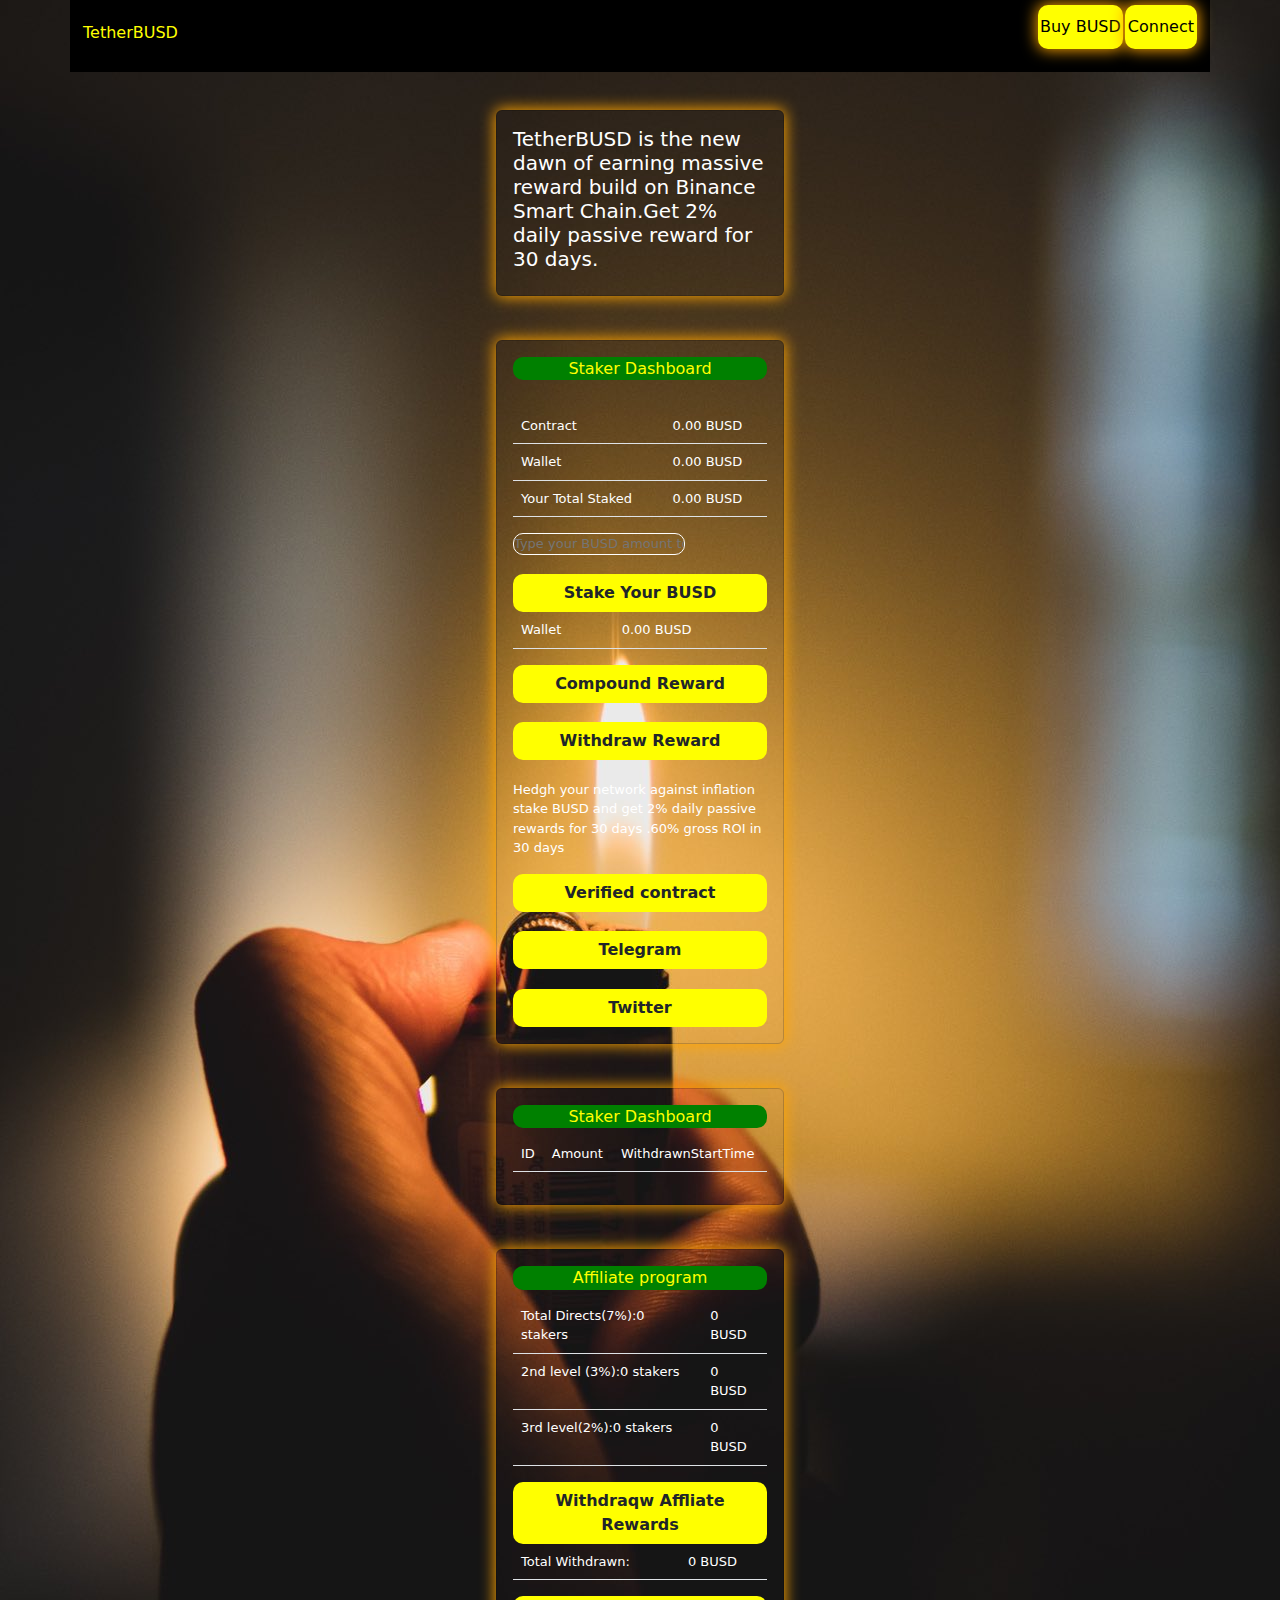
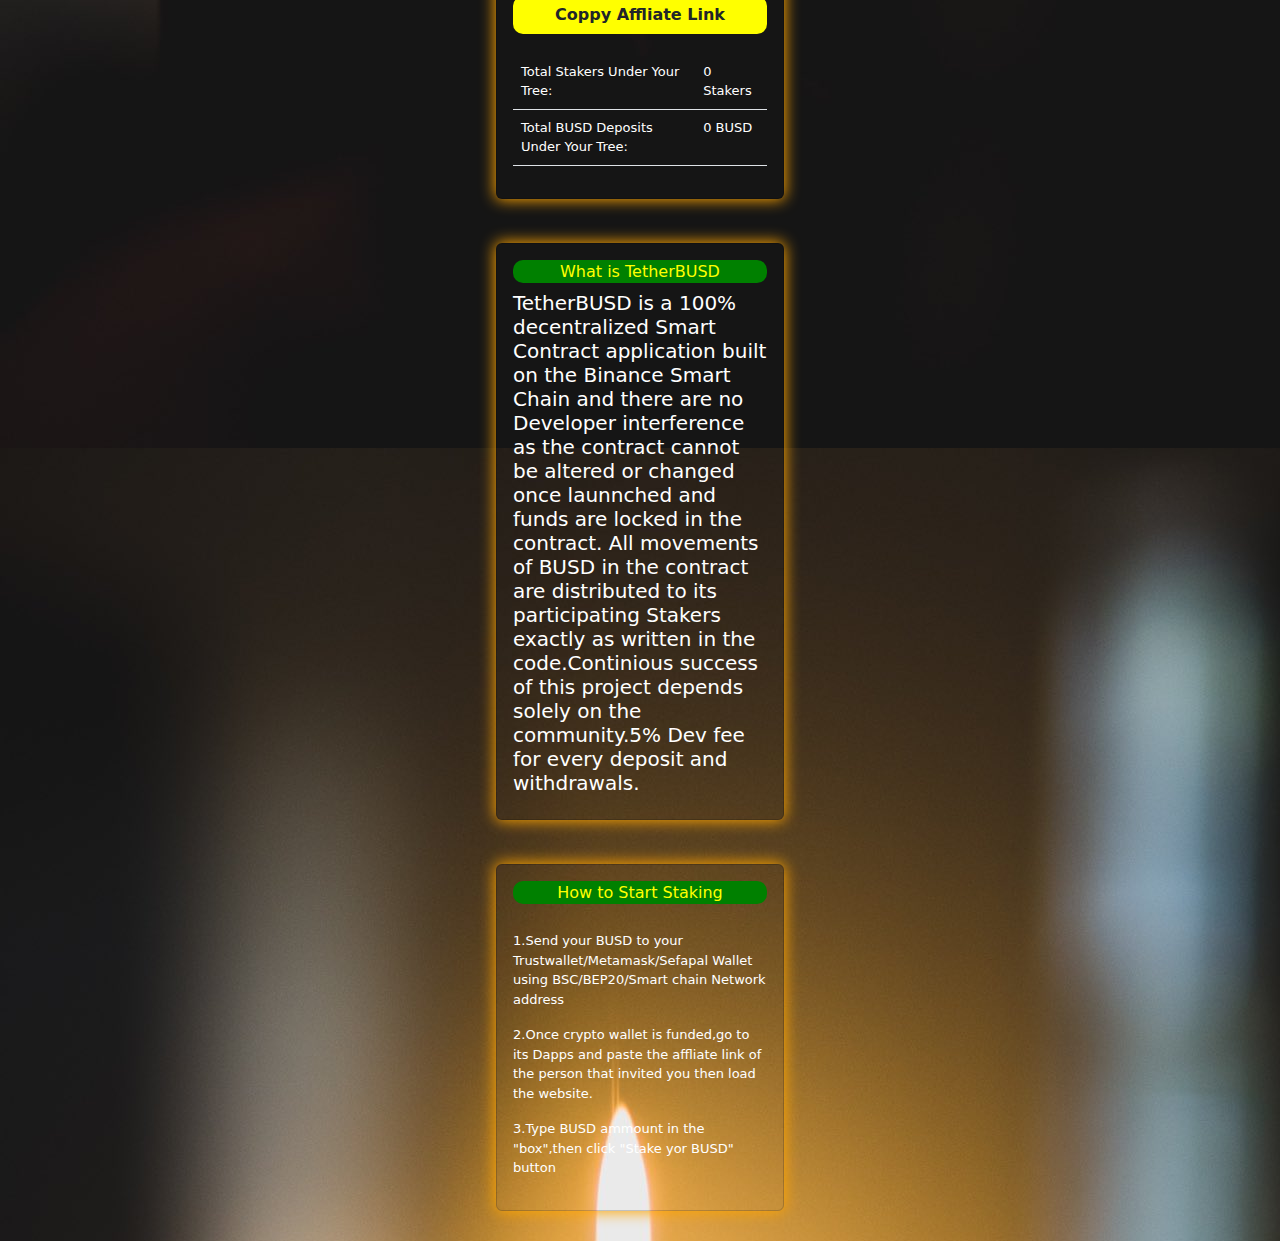
==== index.html @ 79151a65 "Tetherbusd" ====
<!doctype html>
<html lang="en">
  <head>
    <meta charset="utf-8">
    <meta name="viewport" content="width=device-width, initial-scale=1">
   <link rel="stylesheet" href="./css/bootstrap.min.css">
   <link rel="stylesheet" href="./css/style.css">
    <title>Bootstrap demo</title>
  </head>
  <body id="page">

    

    
     
    <section id="header">
      <div class="header container">
        <div class="nav-bar">
          <div class="logo">
            <a href="#">
                 <i class="fa-solid fa-dice"></i>
                   TetherBUSD
            </a>
            </div>
  
  
        <div class="nav-list">
          <div class="hamburger"><div class="bar"></div></div>
            <ul>
                <li><a href="#" type="button" class="ctp">Buy BUSD</a></li>
                <li><a href="#" type="button" class="cta">Connect</a></li>
               
            </ul>
        </div>
        </div>
        
      </div>
      
    </section>
    






    
      <div class="d-flex justify-content-center">
        <div class="pizza">
          <!-- card 1 -->
           <div class="card" style="width: 18rem;">
               <div class="card-body">
                
                 <h5>TetherBUSD is the new dawn of earning massive 
                     reward build on Binance Smart Chain.Get 2% daily passive reward
                 for 30 days. </h5>
                
                 <!-- <a href="#" class="btn btn-primary">Go somewhere</a> -->
               </div>
             </div><br>
       <!-- card 1 end -->
   
   
          <!-- card 2 -->
             <div class="card" style="width: 18rem;">
               <div class="card-body">
                 <h1 class="card-title"> <i class="fa-solid fa-house"></i>   Staker Dashboard</h4>
                   <br>
                   <table class="table">
                           
                     <tbody>
                       
                         <tr>
                         <td colspan="2" >Contract</td>
                         <td>0.00 BUSD</td>
                       </tr>
                       
                       <tr>
                         <td colspan="2">Wallet</td>
                         <td>0.00 BUSD</td>
                       </tr>
                       
                       <tr>
                         
                         <td colspan="2">Your Total Staked</td>
                         <td>0.00 BUSD</td>
                       </tr>
                     </tbody>
                   </table>
                   <input type="text"  placeholder="Type your BUSD amount to stake">
                  <br> <br>
                  <div class="d-grid">
                   <button class="btn" type="button"><b>Stake Your BUSD</b></button>
                   
                   
                 </div>
                 <table class="table">
                   
                     <tr>
                       <td colspan="">Wallet</td>
                       <td>0.00 BUSD</td>
                     </tr> 
                 </table>
                     <div class="grid">
                       <button class="btn" type="button"><b>Compound Reward</b> </button>
                 
                     </div>
                     <br>
                     <div class="grid">
                       <button class="btn" type="button"><b>Withdraw Reward</b> </button>
                 
                     </div><br>
                     <p>Hedgh your network against inflation stake BUSD 
                       and get 2% daily passive rewards for 30 days 
                       .60% gross ROI in 30 days
                     </p>
                     <div class="grid">
                       <button class="btn" type="button"><b>Verified contract</b> </button>
                 
                     </div><br>
                     <div class="grid">
                       <button class="btn" type="button"><b>Telegram</b> </button>
                 
                     </div><br>
                     <div class="grid">
                       <button class="btn" type="button"><b>Twitter</b> </button>
                 
                     </div>
                 
               </div>
             </div>
             <!-- card 2 end -->
             <br>
   
   
   
   
            <!-- card 3 -->
             <div class="card" style="width: 18rem;">
               <div class="card-body">
                 <h2 class="card-title">Staker Dashboard</h4>
                 <table class="table">
                   
                   <tr>
                     <td colspan="">ID</td>
                     <td>Amount</td>
                     <td>WithdrawnStartTime</td>
                   </tr> 
               </table>
               </div>
             </div><br>
             <!-- card 3 end -->
   
             <div class="card" style="width: 18rem;">
               <div class="me">
                 <div class="card-body">
                   <h3 class="card-title">  <i class="fa-solid fa-user"></i>  Affiliate program</h5>
                     <table class="table">
                     
                       <tr>
                         <td colspan="2">Total Directs(7%):0 stakers</td>
                         <td>0 BUSD</td>
                       </tr> 
     
                       <tr>
                         <td colspan="2">2nd level (3%):0 stakers</td>
                         
                         <td>0 BUSD</td>
                       </tr> 
     
                       <tr>
                         <td colspan="2">3rd level(2%):0 stakers</td>
                         
                         <td>0 BUSD</td>
                       </tr> 
   
                   </table>
                   <div class="grid">
                     <button class="btn" type="button"><b>Withdraqw Affliate Rewards</b> </button>
               
                   </div>
                  
                   <table class="table">
                     <tr>
                       <td colspan="2">Total Withdrawn:</td>
                       
                       <td>0 BUSD</td>
                     </tr> 
                   </table>
                   <div class="grid">
                     <button class="btn" type="button"><b>Coppy Affliate Link</b> </button>
               
                   </div><br>
                   <table class="table">
                     <tr>
                       <td colspan="2">Total Stakers Under Your Tree:</td>
                       
                       <td>0 Stakers</td>
                     </tr> 
   
                     <tr>
                       <td colspan="2">Total BUSD Deposits Under Your Tree:</td>
                       
                       <td>0 BUSD</td>
                     </tr> 
   
                   </table>
   
                 </div>
               </div>
               
             </div><br>
   
             <div class="card" style="width: 18rem;">
               <div class="card-body">
                 <h4 class="card-title">What is TetherBUSD</h4>
                 <h5>TetherBUSD is a 100% decentralized Smart Contract application
                  built on the Binance Smart Chain and there are no Developer interference 
                as the contract cannot be altered or changed once launnched 
              and funds are locked  in the contract.
            All movements of BUSD in the contract are distributed to its participating
              Stakers exactly as written in the code.Continious success of 
            this project depends solely on the community.5% Dev fee for every deposit 
            and withdrawals.</h5>
               </div>
             </div><br>
   
             <div class="card" style="width: 18rem;">
               <div class="card-body">
                 <h6 class="card-title">How to Start Staking    </h5><br>
                  <p1>1.Send your BUSD to your <br> Trustwallet/Metamask/Sefapal Wallet
                  using BSC/BEP20/Smart chain Network address</p>

                  <p2>2.Once crypto wallet is funded,go to its Dapps and paste the affliate 
                    link of the person that invited you then load the website.
                  </p>
                  
                  <p3>3.Type BUSD ammount in the "box",then click "Stake yor BUSD" 
                    button
                  </p>
                 <!-- <p class="card-text">With supporting text below as a natural lead-in to additional content.</p> -->
                 <!-- <a href="#" class="btn btn-primary">Go somewhere</a> -->
               </div>
             </div>
             <div class="icon">
               
               <i class="fa-brands fa-twitter"></i>
               <i class="fa-brands fa-telegram"></i>
               <i class="fa-brands fa-youtube"></i>
             </div>
              
             
             
   
       </div>
      </div>
      
    
    
  

<script src="./js/icon.js"></script>
<!-- <script src="./js/bootstrap.min.js"></script> -->
<script src="./js/bootstrap.bundle.js"></script>
  </body>
</html>
---- css/style.css ----
*{
    padding: 0;
    margin: 0;
    box-sizing: border-box;

}
#page {
    
    background-image: url(./IMG_20221009_154825.jpg);
    /* background-color: blue; */
    
}

.cta{
    display: inline-block;
    padding: 10px 3px;
    color: black;
    border-radius: 10px;
    background-color: yellow;
    margin-top: 5px;
    box-shadow: 0px 0px 15px 1px orange;
    /* border: 2px solid crimson; */
    /* font-size: 2rem; */
    /* text-transform: uppercase; */
    /* letter-spacing: .1rem; */
    /* margin-top: 30px; */
    /* transition: .3s ease; */
    /* transition-property: background-color, color; */
}
.ctp{
    display: inline-block;
    padding: 10px 2px;
    color: black;
    border-radius: 10px;
    background-color: yellow;
    margin-right: 2px;
    box-shadow: 0px 0px 15px 1px orange;
    /* font-size: smaller; */
    
   
    margin-top: 5px;
    /* transition: .3s ease; */
    /* transition-property: background-color, color; */
}
.logo a{
    color: yellow;
    text-decoration: none;
}
.nav-list ul a{
    /* color: yellow; */
    text-decoration: none;
}

#header{
    position: fixed;
    z-index: 1000;
    left: 0;
    width: 100vw;
    /* height: auto; */
}
#header .header{
    min-height: 8vh;
    /* background-color: rgba(31, 30, 30, 0.24); */
    background-color: black;
    /* transition: .3s ease background-color; */
}
#header .nav-bar{
    display: flex;
    align-items: center;
    justify-content: space-between;
    width: 100%;
    height: 100%;
    max-width: 1300px;
    padding: 0 1px;
}
#header .nav-list ul{
    list-style: none;
    
    display: flex;
    /* flex-direction: ; */
    justify-content: center;
   
}







#page .pizza{
   margin-top: 90px;
   margin-bottom: 30px;
}
#page .pizza .card{
    margin-top: 20px;
    box-shadow: 0px 0px 15px 1px orange;
    background-color: transparent;
    /* filter: blur(4px); */
    color: white;
    font-size: small;
    /* font-weight: bold;
    z-index: 2;
    transform: translate(-50%, -50%);
    justify-content: space-between !important; */
    /* align-items: center !important; */
    /* margin: 50px; */
}
#page .pizza .card h1{
    border-radius: 10px;
    /* border: 2px solid white; */
    background-color: green;
    text-align: center;
    color: yellow;
    font-size: medium;
    padding: 2px;
    
}
#page .pizza .card h2{
    border-radius: 10px;
    /* border: 2px solid white; */
    background-color: green;
    text-align: center;
    color: yellow;
    font-size: medium;
    padding: 2px;
    
}
#page .pizza .card h3{
    border-radius: 10px;
    /* border: 2px solid white; */
    background-color: green;
    text-align: center;
    color: yellow;
    font-size: medium;
    padding: 2px;
    
}
#page .pizza .card h4{
    border-radius: 10px;
    /* border: 2px solid white; */
    background-color: green;
    text-align: center;
    color: yellow;
    font-size: medium;
    padding: 2px;
    
}
#page .pizza .card h6{
    border-radius: 10px;
    /* border: 2px solid white; */
    background-color: green;
    text-align: center;
    color: yellow;
    font-size: medium;
    padding: 2px;
    
}

#page .pizza .card input{
    border-radius: 10px;
    border: 1px solid;
    background-color: transparent;
    color: white;
}   

#page .pizza .card .table{
    color: white;
}
.pizza .card .d-grid{
    border-radius: 10px;
    background-color: yellow;
    color: black;
    font-size: small;
}
.pizza .card .grid{
    text-align: center;
    border-radius: 10px;
    background-color: yellow;
    color: white;
}
.card .me{
    font-size: small;
}
.pizza .icon{
    color: yellow;
    font-size: 2rem;
    justify-content: center;
    align-items: center;
    text-align: center;
    /* box-shadow: 0px 0px 15px 1px orange; */

}
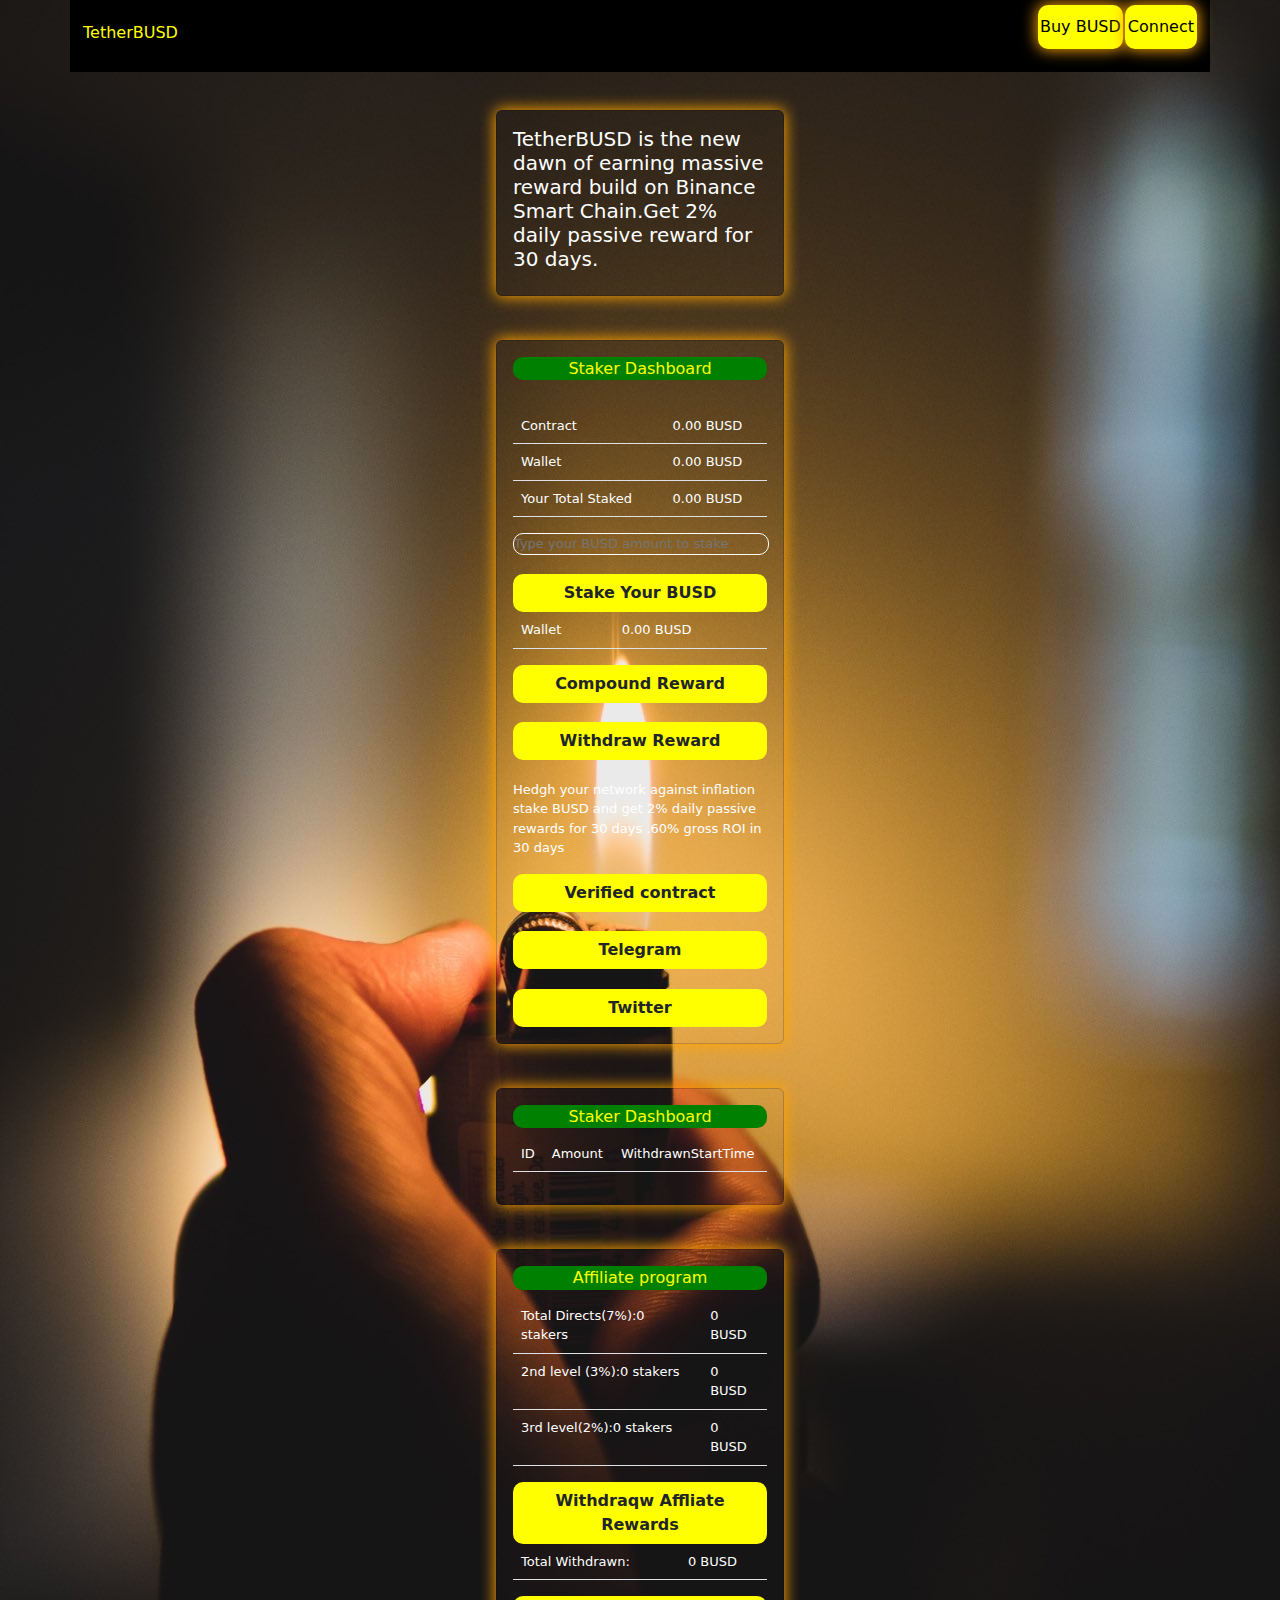
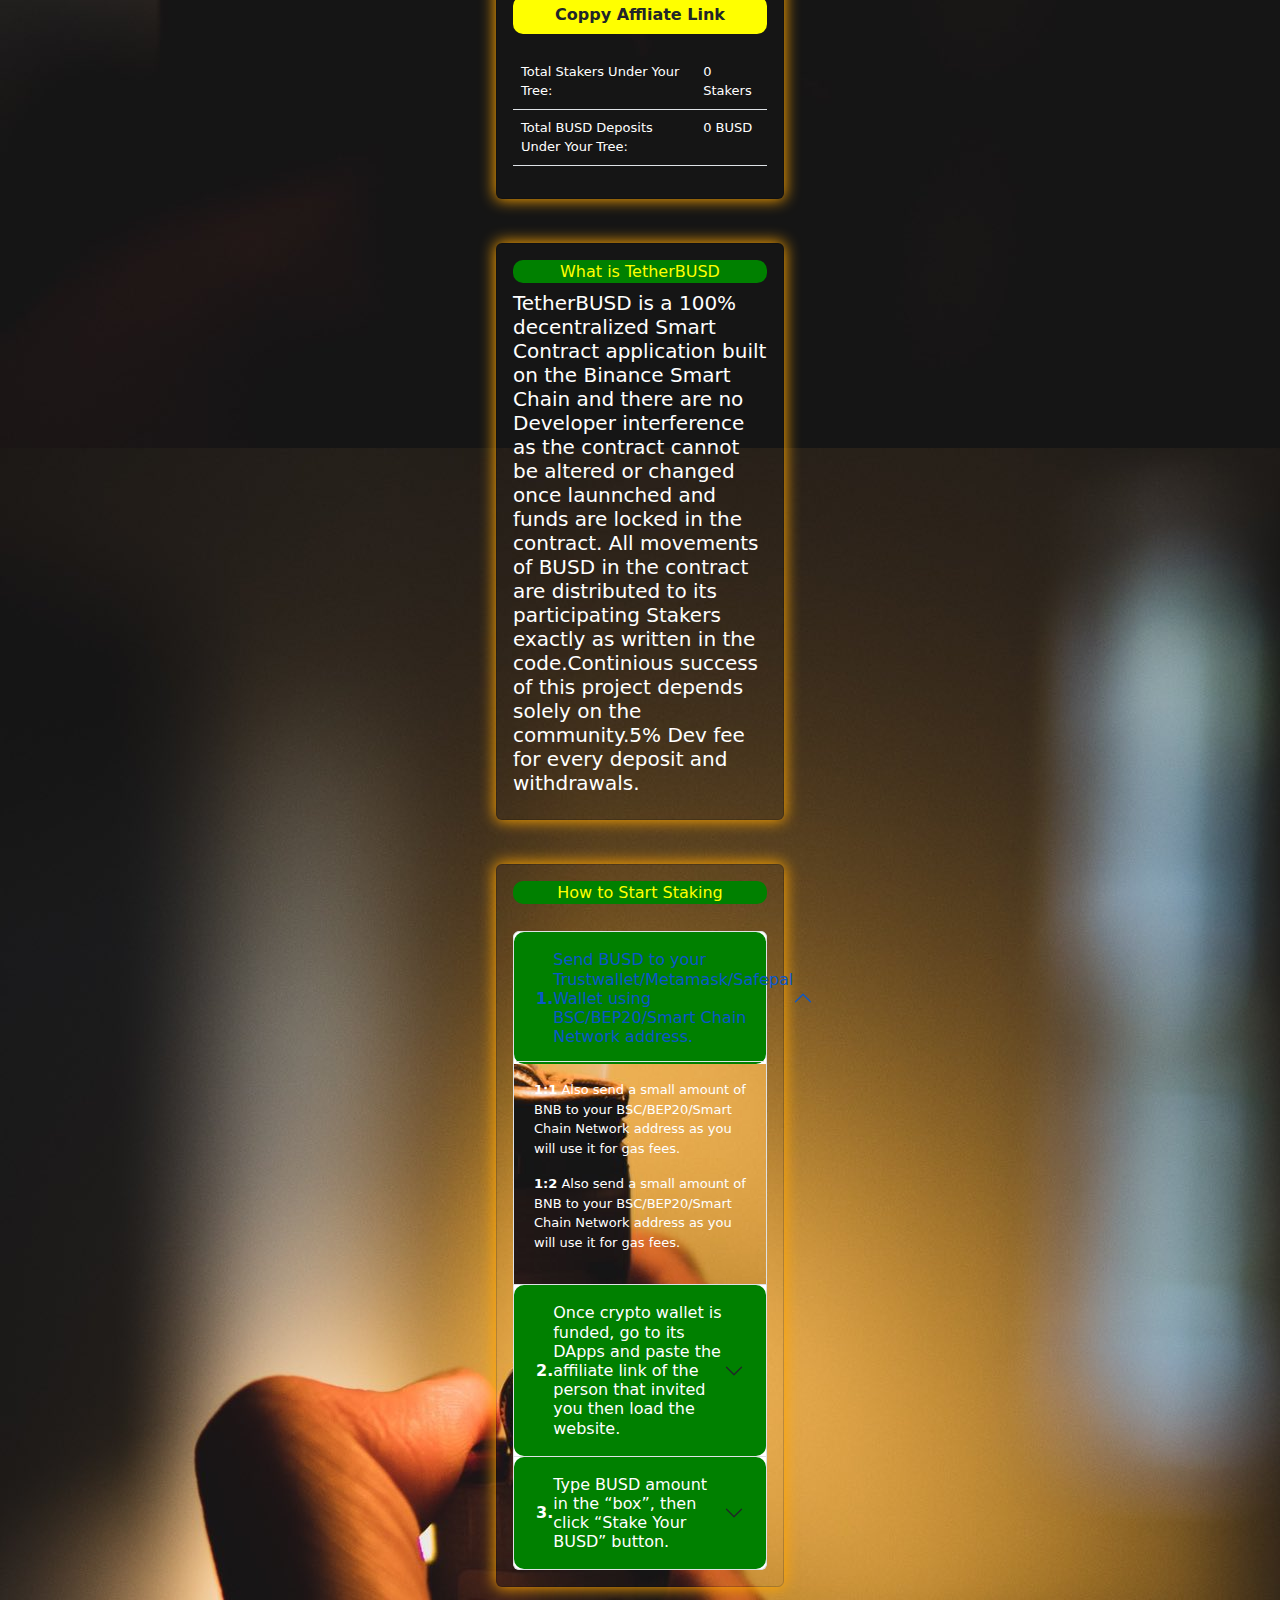
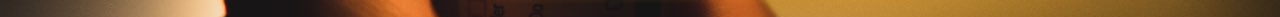
==== commit f267137c: "tetherbusd" ====
--- a/index.html
+++ b/index.html
@@ -5,7 +5,7 @@
     <meta name="viewport" content="width=device-width, initial-scale=1">
    <link rel="stylesheet" href="./css/bootstrap.min.css">
    <link rel="stylesheet" href="./css/style.css">
-    <title>Bootstrap demo</title>
+    <title>TetherBUSD</title>
   </head>
   <body id="page">
 
@@ -14,7 +14,7 @@
     
      
     <section id="header">
-      <div class="header container">
+      <div class="header container ">
         <div class="nav-bar">
           <div class="logo">
             <a href="#">
@@ -227,8 +227,49 @@
    
              <div class="card" style="width: 18rem;">
                <div class="card-body">
-                 <h6 class="card-title">How to Start Staking    </h5><br>
-                  <p1>1.Send your BUSD to your <br> Trustwallet/Metamask/Sefapal Wallet
+                 <h6 class="card-title">How to Start Staking    </h6><br>
+                 <div class="accordion" class="bg-transparent" id="accordionExample">
+                    <div class="accordion-item">
+                      <h2 class="accordion-header">
+                        <button class="accordion-button" type="button" data-bs-toggle="collapse" data-bs-target="#collapseOne" aria-expanded="true" aria-controls="collapseOne">
+                          <b>1.</b> Send BUSD to your Trustwallet/Metamask/Safepal Wallet using BSC/BEP20/Smart Chain Network address.
+                        </button>
+                      </h2>
+                      <div id="collapseOne" class="accordion-collapse collapse show" data-bs-parent="#accordionExample">
+                        <div class="accordion-body">
+                          <p><b>1:1</b> Also send a small amount of BNB to your BSC/BEP20/Smart Chain Network address as you will use it for gas fees. </p>
+                          <p><b>1:2</b> Also send a small amount of BNB to your BSC/BEP20/Smart Chain Network address as you will use it for gas fees. </p> 
+                        </div>
+                      </div>
+                    </div>
+                    <div class="accordion-item">
+                      <h2 class="accordion-header">
+                        <button class="accordion-button collapsed" type="button" data-bs-toggle="collapse" data-bs-target="#collapseTwo" aria-expanded="false" aria-controls="collapseTwo">
+                         <b>2.</b> Once crypto wallet is funded, go to its DApps and paste the affiliate link of the person that invited you then load the website. 
+                        </button>
+                      </h2>
+                      <div id="collapseTwo" class="accordion-collapse collapse" data-bs-parent="#accordionExample">
+                        <div class="accordion-body">
+                           <p> <b>2:1</b> Change the network icon to BSC/Smart Chain.</p> <p><b>2:2</b> Connect Wallet.</p>
+                        </div>
+                      </div>
+                    </div>
+                    <div class="accordion-item">
+                      <h2 class="accordion-header">
+                        <button class="accordion-button collapsed" type="button" data-bs-toggle="collapse" data-bs-target="#collapseThree" aria-expanded="false" aria-controls="collapseThree">
+                         <b>3.</b> Type BUSD amount in the “box”, then click “Stake Your BUSD” button.
+                        </button>
+                      </h2>
+                      <div id="collapseThree" class="accordion-collapse collapse" data-bs-parent="#accordionExample">
+                        <div class="accordion-body">
+                          <p> <b>3:1</b> Approve transactions and wait for it to be approved/confirmed in the wallet transactions.</p>
+                          <p><b>3:2</b> That’s it! you will now earn 2% daily passive rewards for the next 30 days!</p><br><br><br> 
+                          <p>You can compound your rewards by clicking the “Compound Rewards” button -You can withdraw rewards anytime once a day -The objective of the game is to grow your capital by compounding your rewards and earn bigger 2% daily. -The goal is to maintain a highly sustainable passive earning community continuously growing, helping each other by sharing the opportunity to more people and not being greedy, helping to sustain the contract.</p>
+                        </div>
+                      </div>
+                    </div>
+                  </div>
+                 <!-- <p1>1.Send your BUSD to your <br> Trustwallet/Metamask/Sefapal Wallet
                   using BSC/BEP20/Smart chain Network address</p>
 
                   <p2>2.Once crypto wallet is funded,go to its Dapps and paste the affliate 
@@ -237,7 +278,7 @@
                   
                   <p3>3.Type BUSD ammount in the "box",then click "Stake yor BUSD" 
                     button
-                  </p>
+                  </p> -->
                  <!-- <p class="card-text">With supporting text below as a natural lead-in to additional content.</p> -->
                  <!-- <a href="#" class="btn btn-primary">Go somewhere</a> -->
                </div>
--- a/css/style.css
+++ b/css/style.css
@@ -55,7 +55,7 @@
     position: fixed;
     z-index: 1000;
     left: 0;
-    width: 100vw;
+    width: 100%;
     /* height: auto; */
 }
 #header .header{
@@ -191,3 +191,23 @@
     /* box-shadow: 0px 0px 15px 1px orange; */
 
 }
+.accordion-button{
+    background-color: transparent !important;
+    background: transparent !important;
+    color: white;
+}
+.accordion-collapse{
+    background: transparent !important;
+    background-color: transparent !important;
+}
+.accordion-body{
+    /* background-color: rgb(51, 51, 51); */
+    background-image: url(../css/IMG_20221009_154825.jpg);
+    background-repeat: no-repeat;
+    background-position: center;
+    color: white;
+    
+}
+input{
+    width: 16rem;
+}
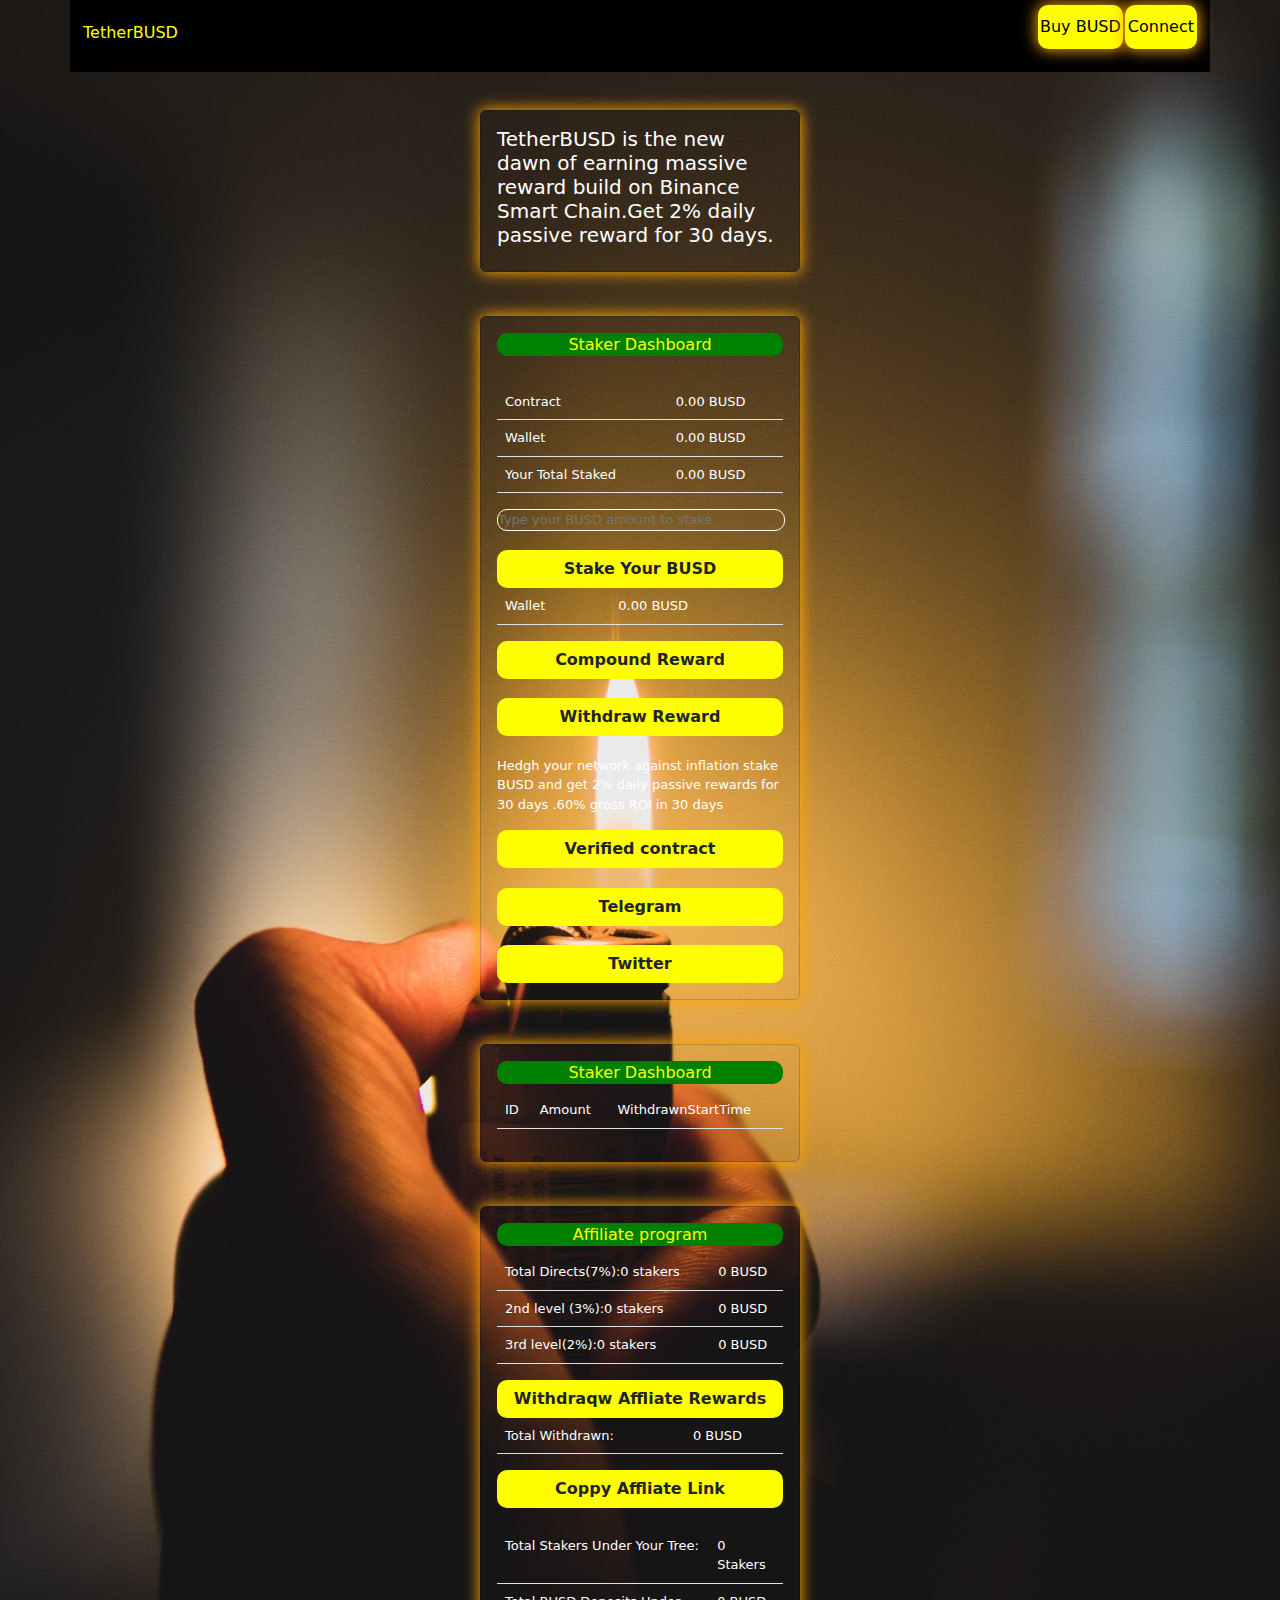
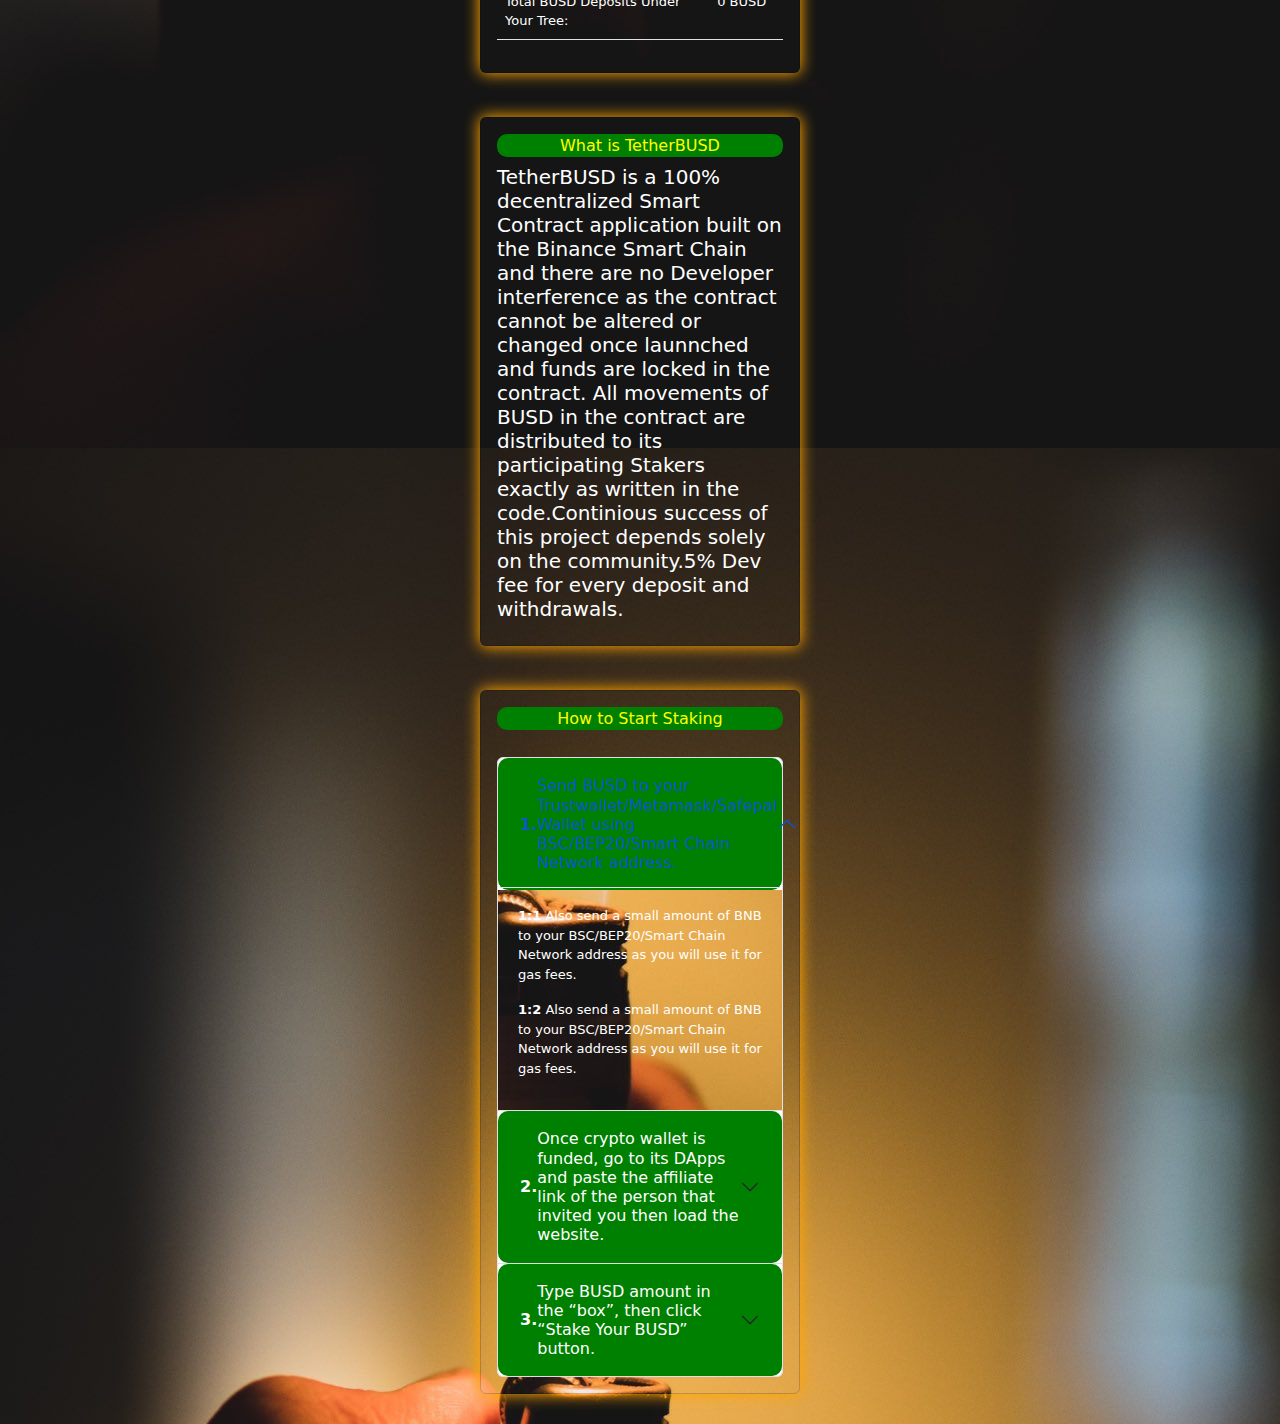
==== commit 10054167: "tether" ====
--- a/index.html
+++ b/index.html
@@ -27,7 +27,7 @@
         <div class="nav-list">
           <div class="hamburger"><div class="bar"></div></div>
             <ul>
-                <li><a href="#" type="button" class="ctp">Buy BUSD</a></li>
+                <li><a href="https://pancakeswap.finance/swap?outputCurrency=0xe9e7CEA3DedcA5984780Bafc599bD69ADd087D56" type="button" class="ctp">Buy BUSD</a></li>
                 <li><a href="#" type="button" class="cta">Connect</a></li>
                
             </ul>
@@ -48,7 +48,7 @@
       <div class="d-flex justify-content-center">
         <div class="pizza">
           <!-- card 1 -->
-           <div class="card" style="width: 18rem;">
+           <div class="card" style="width: 20rem;">
                <div class="card-body">
                 
                  <h5>TetherBUSD is the new dawn of earning massive 
@@ -62,7 +62,7 @@
    
    
           <!-- card 2 -->
-             <div class="card" style="width: 18rem;">
+             <div class="card" style="width: 20rem;">
                <div class="card-body">
                  <h1 class="card-title"> <i class="fa-solid fa-house"></i>   Staker Dashboard</h4>
                    <br>
@@ -136,7 +136,7 @@
    
    
             <!-- card 3 -->
-             <div class="card" style="width: 18rem;">
+             <div class="card" style="width: 20rem;">
                <div class="card-body">
                  <h2 class="card-title">Staker Dashboard</h4>
                  <table class="table">
@@ -151,7 +151,7 @@
              </div><br>
              <!-- card 3 end -->
    
-             <div class="card" style="width: 18rem;">
+             <div class="card" style="width: 20rem;">
                <div class="me">
                  <div class="card-body">
                    <h3 class="card-title">  <i class="fa-solid fa-user"></i>  Affiliate program</h5>
@@ -211,7 +211,7 @@
                
              </div><br>
    
-             <div class="card" style="width: 18rem;">
+             <div class="card" style="width: 20rem;">
                <div class="card-body">
                  <h4 class="card-title">What is TetherBUSD</h4>
                  <h5>TetherBUSD is a 100% decentralized Smart Contract application
@@ -225,14 +225,14 @@
                </div>
              </div><br>
    
-             <div class="card" style="width: 18rem;">
+             <div class="card" style="width: 20rem;">
                <div class="card-body">
                  <h6 class="card-title">How to Start Staking    </h6><br>
                  <div class="accordion" class="bg-transparent" id="accordionExample">
                     <div class="accordion-item">
                       <h2 class="accordion-header">
                         <button class="accordion-button" type="button" data-bs-toggle="collapse" data-bs-target="#collapseOne" aria-expanded="true" aria-controls="collapseOne">
-                          <b>1.</b> Send BUSD to your Trustwallet/Metamask/Safepal Wallet using BSC/BEP20/Smart Chain Network address.
+                          <b>1.</b> Send BUSD to your Trustwallet/Metamask/Safepal <br> Wallet using BSC/BEP20/Smart Chain Network address.
                         </button>
                       </h2>
                       <div id="collapseOne" class="accordion-collapse collapse show" data-bs-parent="#accordionExample">
--- a/css/style.css
+++ b/css/style.css
@@ -209,5 +209,6 @@
     
 }
 input{
-    width: 16rem;
-}
+    width: 18rem;
+    
+}
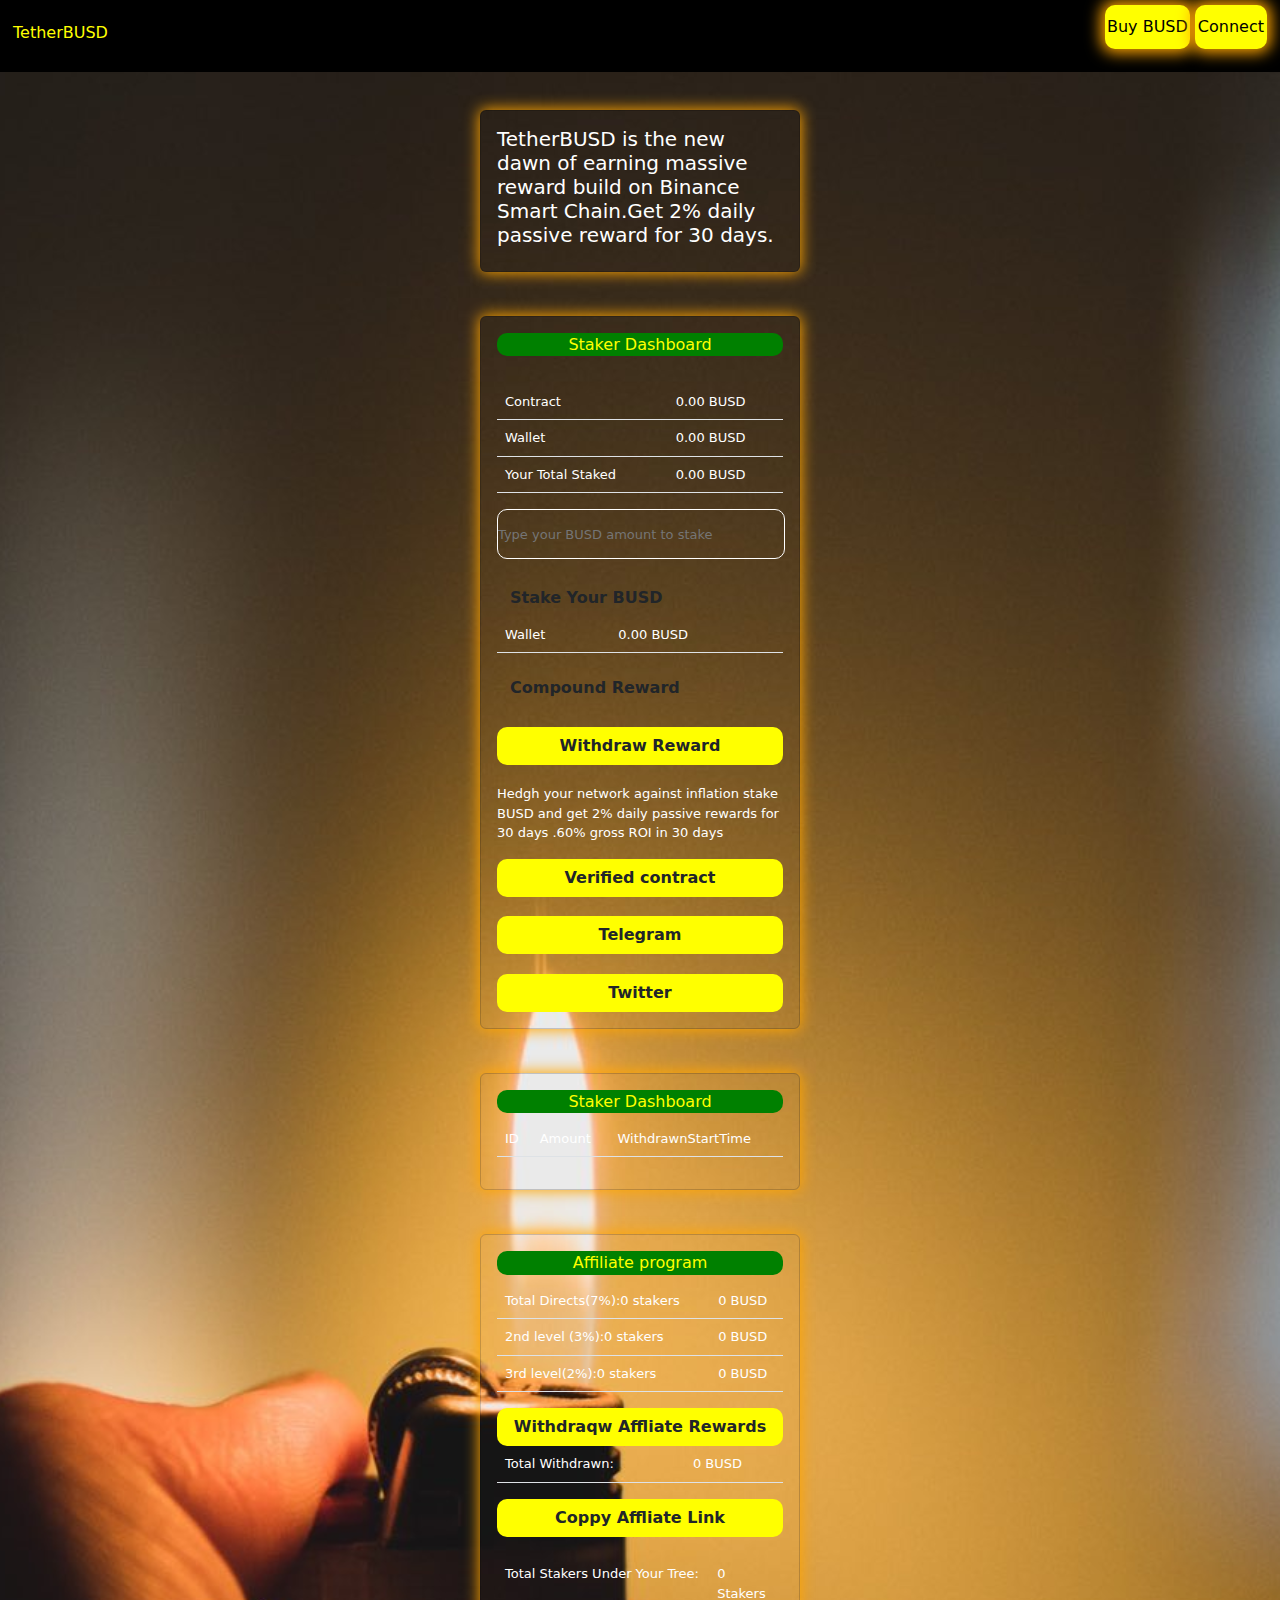
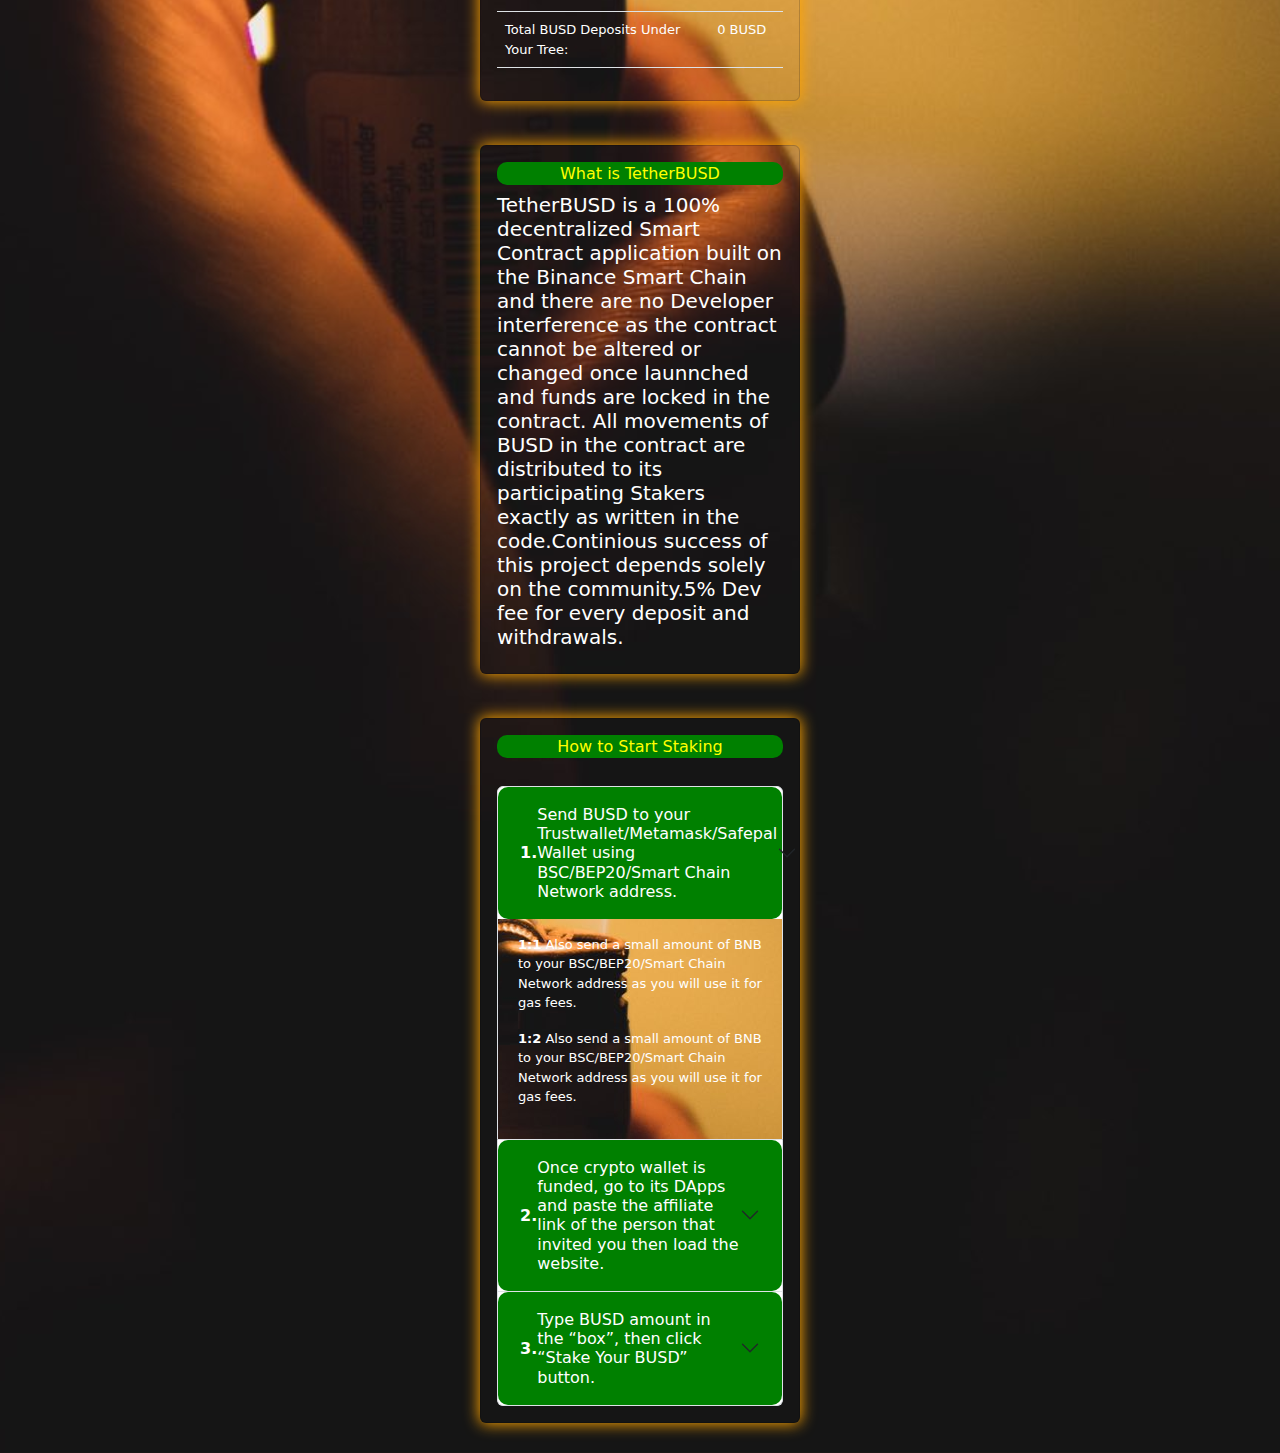
==== commit 9df8efde: "tether" ====
--- a/index.html
+++ b/index.html
@@ -5,6 +5,7 @@
     <meta name="viewport" content="width=device-width, initial-scale=1">
    <link rel="stylesheet" href="./css/bootstrap.min.css">
    <link rel="stylesheet" href="./css/style.css">
+   <link rel="shortcut icon" href="./css/IMG_20221009_154825.jpg" type="image/x-icon">
     <title>TetherBUSD</title>
   </head>
   <body id="page">
@@ -14,11 +15,12 @@
     
      
     <section id="header">
-      <div class="header container ">
+      <div class="header container-fluid ">
         <div class="nav-bar">
           <div class="logo">
             <a href="#">
                  <i class="fa-solid fa-dice"></i>
+                 <!-- <img src="./css/TetherBUSD_files/logo.96965569.png" width="200px" height="100px" alt=""> -->
                    TetherBUSD
             </a>
             </div>
@@ -28,7 +30,7 @@
           <div class="hamburger"><div class="bar"></div></div>
             <ul>
                 <li><a href="https://pancakeswap.finance/swap?outputCurrency=0xe9e7CEA3DedcA5984780Bafc599bD69ADd087D56" type="button" class="ctp">Buy BUSD</a></li>
-                <li><a href="#" type="button" class="cta">Connect</a></li>
+                <li> <a  href="#" type="button" class="cta d-grid">Connect   </a></li>
                
             </ul>
         </div>
@@ -89,7 +91,7 @@
                    </table>
                    <input type="text"  placeholder="Type your BUSD amount to stake">
                   <br> <br>
-                  <div class="d-grid">
+                  <div class="d-d-grid">
                    <button class="btn" type="button"><b>Stake Your BUSD</b></button>
                    
                    
@@ -101,12 +103,12 @@
                        <td>0.00 BUSD</td>
                      </tr> 
                  </table>
-                     <div class="grid">
+                     <div class="d-d-grid">
                        <button class="btn" type="button"><b>Compound Reward</b> </button>
                  
                      </div>
                      <br>
-                     <div class="grid">
+                     <div class="d-grid">
                        <button class="btn" type="button"><b>Withdraw Reward</b> </button>
                  
                      </div><br>
@@ -114,15 +116,15 @@
                        and get 2% daily passive rewards for 30 days 
                        .60% gross ROI in 30 days
                      </p>
-                     <div class="grid">
+                     <div class="d-grid">
                        <button class="btn" type="button"><b>Verified contract</b> </button>
                  
                      </div><br>
-                     <div class="grid">
+                     <div class="d-grid">
                        <button class="btn" type="button"><b>Telegram</b> </button>
                  
                      </div><br>
-                     <div class="grid">
+                     <div class="d-grid">
                        <button class="btn" type="button"><b>Twitter</b> </button>
                  
                      </div>
@@ -175,7 +177,7 @@
                        </tr> 
    
                    </table>
-                   <div class="grid">
+                   <div class="d-grid">
                      <button class="btn" type="button"><b>Withdraqw Affliate Rewards</b> </button>
                
                    </div>
@@ -187,7 +189,7 @@
                        <td>0 BUSD</td>
                      </tr> 
                    </table>
-                   <div class="grid">
+                   <div class="d-grid">
                      <button class="btn" type="button"><b>Coppy Affliate Link</b> </button>
                
                    </div><br>
@@ -231,7 +233,7 @@
                  <div class="accordion" class="bg-transparent" id="accordionExample">
                     <div class="accordion-item">
                       <h2 class="accordion-header">
-                        <button class="accordion-button" type="button" data-bs-toggle="collapse" data-bs-target="#collapseOne" aria-expanded="true" aria-controls="collapseOne">
+                        <button class="accordion-button collapsed" type="button" data-bs-toggle="collapse" data-bs-target="#collapseOne" aria-expanded="true" aria-controls="collapseOne">
                           <b>1.</b> Send BUSD to your Trustwallet/Metamask/Safepal <br> Wallet using BSC/BEP20/Smart Chain Network address.
                         </button>
                       </h2>
--- a/css/style.css
+++ b/css/style.css
@@ -7,7 +7,9 @@
 #page {
     
     background-image: url(./IMG_20221009_154825.jpg);
-    /* background-color: blue; */
+    background-size: cover;
+    background-position: center;
+     
     
 }
 
@@ -18,14 +20,7 @@
     border-radius: 10px;
     background-color: yellow;
     margin-top: 5px;
-    box-shadow: 0px 0px 15px 1px orange;
-    /* border: 2px solid crimson; */
-    /* font-size: 2rem; */
-    /* text-transform: uppercase; */
-    /* letter-spacing: .1rem; */
-    /* margin-top: 30px; */
-    /* transition: .3s ease; */
-    /* transition-property: background-color, color; */
+    box-shadow: 0px 0px 15px 4px orange;
 }
 .ctp{
     display: inline-block;
@@ -33,21 +28,16 @@
     color: black;
     border-radius: 10px;
     background-color: yellow;
-    margin-right: 2px;
-    box-shadow: 0px 0px 15px 1px orange;
-    /* font-size: smaller; */
-    
+    margin-right: 5px;
+    box-shadow: 0px 0px 15px 4px orange;
+    margin-top: 5px;
    
-    margin-top: 5px;
-    /* transition: .3s ease; */
-    /* transition-property: background-color, color; */
 }
 .logo a{
     color: yellow;
     text-decoration: none;
 }
 .nav-list ul a{
-    /* color: yellow; */
     text-decoration: none;
 }
 
@@ -56,13 +46,12 @@
     z-index: 1000;
     left: 0;
     width: 100%;
-    /* height: auto; */
+   
 }
 #header .header{
     min-height: 8vh;
-    /* background-color: rgba(31, 30, 30, 0.24); */
     background-color: black;
-    /* transition: .3s ease background-color; */
+    
 }
 #header .nav-bar{
     display: flex;
@@ -77,7 +66,7 @@
     list-style: none;
     
     display: flex;
-    /* flex-direction: ; */
+   
     justify-content: center;
    
 }
@@ -96,15 +85,10 @@
     margin-top: 20px;
     box-shadow: 0px 0px 15px 1px orange;
     background-color: transparent;
-    /* filter: blur(4px); */
+   
     color: white;
     font-size: small;
-    /* font-weight: bold;
-    z-index: 2;
-    transform: translate(-50%, -50%);
-    justify-content: space-between !important; */
-    /* align-items: center !important; */
-    /* margin: 50px; */
+    
 }
 #page .pizza .card h1{
     border-radius: 10px;
@@ -188,27 +172,23 @@
     justify-content: center;
     align-items: center;
     text-align: center;
-    /* box-shadow: 0px 0px 15px 1px orange; */
+    cursor: pointer;
+   
 
 }
 .accordion-button{
     background-color: transparent !important;
-    background: transparent !important;
     color: white;
 }
-.accordion-collapse{
-    background: transparent !important;
-    background-color: transparent !important;
-}
+
 .accordion-body{
-    /* background-color: rgb(51, 51, 51); */
     background-image: url(../css/IMG_20221009_154825.jpg);
     background-repeat: no-repeat;
     background-position: center;
     color: white;
-    
 }
 input{
     width: 18rem;
+    height: 50px;
     
 }
